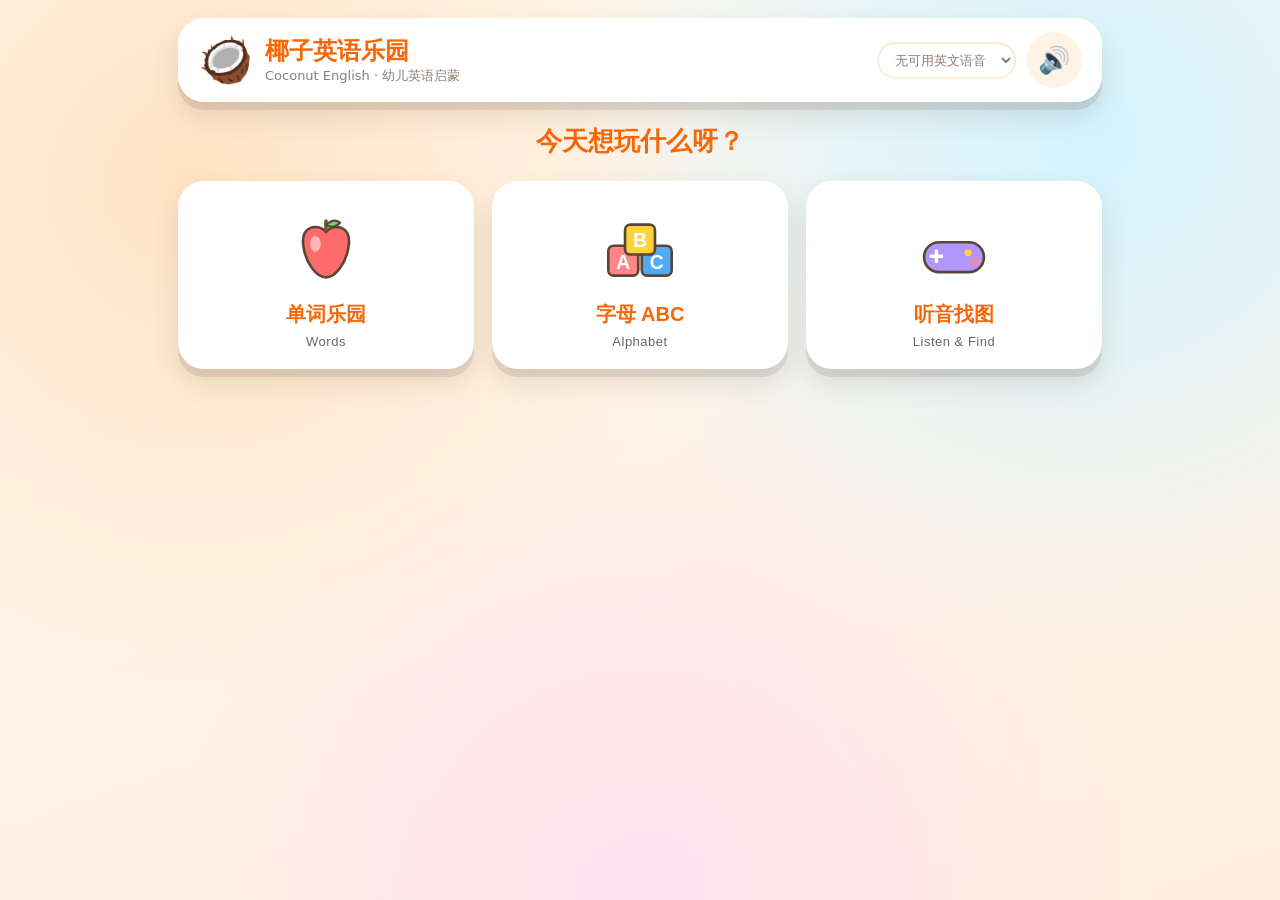
==== CoconutEnglish/index.html @ ca71a541 "Add Coconut English: 幼儿英语启蒙网页 (OpenSpec) 新增纯前端零依赖网页 CoconutEnglish，面向 3-6 岁幼儿英语启蒙： - 单词乐园：14 个主题、约 2" ====
<!DOCTYPE html>
<html lang="zh-CN">
<head>
  <meta charset="UTF-8">
  <meta name="viewport" content="width=device-width, initial-scale=1.0">
  <title>椰子英语乐园 · Coconut English</title>
  <link rel="stylesheet" href="style.css">
</head>
<body>
  <div class="bg"></div>

  <main class="app">
    <header class="top-bar">
      <div class="brand">
        <span class="avatar">🥥</span>
        <div class="brand-text">
          <h1>椰子英语乐园</h1>
          <p>Coconut English · 幼儿英语启蒙</p>
        </div>
      </div>
      <div class="header-controls">
        <select id="voiceSelect" class="voice-select" title="选择朗读嗓音" aria-label="选择朗读嗓音"></select>
        <button id="soundToggle" class="sound-btn" title="声音开关" aria-label="声音开关">🔊</button>
      </div>
    </header>

    <!-- 首页 -->
    <section class="screen" id="homeScreen">
      <h2 class="screen-title">今天想玩什么呀？</h2>
      <div class="menu-grid">
        <button class="menu-card" data-go="topic">
          <span class="menu-icon" data-icon="apple"></span>
          <span class="menu-label">单词乐园</span>
          <span class="menu-sub">Words</span>
        </button>
        <button class="menu-card" data-go="abc">
          <span class="menu-icon" data-icon="abc"></span>
          <span class="menu-label">字母 ABC</span>
          <span class="menu-sub">Alphabet</span>
        </button>
        <button class="menu-card" data-go="game">
          <span class="menu-icon" data-icon="game"></span>
          <span class="menu-label">听音找图</span>
          <span class="menu-sub">Listen &amp; Find</span>
        </button>
      </div>
    </section>

    <!-- 主题选择 -->
    <section class="screen hidden" id="topicScreen">
      <button class="back-btn" data-go="home">← 返回</button>
      <h2 class="screen-title">选一个主题吧</h2>
      <div class="topic-grid" id="topicGrid"></div>
    </section>

    <!-- 单词卡 -->
    <section class="screen hidden" id="wordScreen">
      <button class="back-btn" data-go="topic">← 返回</button>
      <h2 class="screen-title" id="wordTopicTitle"></h2>
      <div class="card-grid" id="wordGrid"></div>
    </section>

    <!-- 字母 ABC -->
    <section class="screen hidden" id="abcScreen">
      <button class="back-btn" data-go="home">← 返回</button>
      <h2 class="screen-title">点字母听发音 🔤</h2>
      <div class="abc-mode" id="abcMode">
        <span class="abc-mode-label">朗读模式：</span>
        <button class="mode-btn" data-mode="letter">只读字母</button>
        <button class="mode-btn" data-mode="word">字母+单词</button>
        <button class="mode-btn" data-mode="phonics">自然拼读</button>
      </div>
      <div class="abc-grid" id="abcGrid"></div>
    </section>

    <!-- 听音找图 -->
    <section class="screen hidden" id="gameScreen">
      <button class="back-btn" data-go="home">← 返回</button>
      <div class="game-hud">
        <span class="score-box">⭐ <span id="gameScore">0</span></span>
        <button class="replay-btn" id="replaySound">🔊 再听一次</button>
      </div>
      <h2 class="screen-title">听一听，点出正确的图片！</h2>
      <div class="game-grid" id="gameGrid"></div>
      <div class="game-feedback" id="gameFeedback"></div>
    </section>
  </main>

  <!-- 休息提醒弹框 -->
  <div class="modal-overlay hidden" id="breakModal">
    <div class="modal-card">
      <div class="modal-icon" data-icon="rest"></div>
      <h2>休息一下眼睛吧！</h2>
      <p>已经玩了 20 分钟啦，<br>看看远方，眨眨眼睛，<br>休息好再回来和椰子玩～</p>
      <button class="primary-btn" id="breakOkBtn">好的 👌</button>
    </div>
  </div>

  <script src="icons.js"></script>
  <script src="data.js"></script>
  <script src="app.js"></script>
</body>
</html>
---- CoconutEnglish/style.css ----
/* ======================================================================
   椰子英语乐园 · 样式 (style.css)
   明亮护眼配色 · 大按钮 · 卡片网格 · 可爱卡通风
   ====================================================================== */
:root {
  --bg1: #fff9f0;
  --bg2: #ffeede;
  --brand: #ff9f68;
  --brand-deep: #f76707;
  --ink: #5b4636;
  --card: #ffffff;
  --shadow: 0 8px 0 rgba(91, 70, 54, 0.12), 0 14px 28px rgba(91, 70, 54, 0.14);
  --radius: 26px;
}

* { box-sizing: border-box; margin: 0; padding: 0; }

html, body {
  height: 100%;
  font-family: "Comic Sans MS", "PingFang SC", "Microsoft YaHei", system-ui, sans-serif;
  color: var(--ink);
  -webkit-tap-highlight-color: transparent;
}

.bg {
  position: fixed;
  inset: 0;
  z-index: -1;
  background:
    radial-gradient(circle at 15% 20%, #ffe3c2 0, transparent 40%),
    radial-gradient(circle at 85% 15%, #d3f3ff 0, transparent 40%),
    radial-gradient(circle at 50% 100%, #ffe0ef 0, transparent 45%),
    linear-gradient(160deg, var(--bg1), var(--bg2));
}

.app {
  max-width: 960px;
  margin: 0 auto;
  padding: 18px 18px 60px;
}

.hidden { display: none !important; }

/* ---------------- 顶栏 ---------------- */
.top-bar {
  display: flex;
  align-items: center;
  justify-content: space-between;
  background: var(--card);
  border-radius: var(--radius);
  padding: 14px 20px;
  box-shadow: var(--shadow);
  margin-bottom: 22px;
}
.brand { display: flex; align-items: center; gap: 12px; }
.brand .avatar { font-size: 44px; line-height: 1; }
.brand-text h1 { font-size: 24px; color: var(--brand-deep); }
.brand-text p { font-size: 13px; opacity: 0.7; }

.sound-btn {
  font-size: 26px;
  width: 56px; height: 56px;
  border: none;
  border-radius: 50%;
  background: #fff3e6;
  cursor: pointer;
  transition: transform 0.15s, background 0.2s;
}
.sound-btn:hover { background: #ffe3c2; }
.sound-btn:active { transform: scale(0.9); }

.header-controls { display: flex; align-items: center; gap: 10px; }
.voice-select {
  max-width: 200px;
  font-size: 13px;
  font-family: inherit;
  color: var(--ink);
  border: 2px solid #ffe3c2;
  background: #fff;
  border-radius: 999px;
  padding: 8px 12px;
  cursor: pointer;
  outline: none;
}
.voice-select:hover { border-color: var(--brand); }

/* ---------------- 通用屏幕 / 标题 / 返回 ---------------- */
.screen { animation: fadeIn 0.35s ease; }
.screen-title {
  text-align: center;
  font-size: 26px;
  color: var(--brand-deep);
  margin: 6px 0 22px;
}
.back-btn {
  border: none;
  background: var(--card);
  color: var(--ink);
  font-size: 17px;
  font-weight: 700;
  padding: 10px 20px;
  border-radius: 999px;
  cursor: pointer;
  box-shadow: var(--shadow);
  transition: transform 0.15s;
}
.back-btn:active { transform: scale(0.94); }

/* ---------------- 通用 SVG 图标 ---------------- */
.ce-svg { width: 100%; height: 100%; display: block; }

/* ---------------- 首页菜单 ---------------- */
.menu-grid {
  display: grid;
  grid-template-columns: repeat(3, 1fr);
  gap: 18px;
}
.menu-card {
  display: flex;
  flex-direction: column;
  align-items: center;
  gap: 6px;
  background: var(--card);
  border: none;
  border-radius: var(--radius);
  padding: 26px 12px 20px;
  cursor: pointer;
  box-shadow: var(--shadow);
  transition: transform 0.18s;
}
.menu-card:hover { transform: translateY(-6px) rotate(-1deg); }
.menu-card:active { transform: scale(0.96); }
.menu-icon { width: 88px; height: 88px; }
.menu-label { font-size: 20px; font-weight: 800; color: var(--brand-deep); }
.menu-sub { font-size: 13px; opacity: 0.6; letter-spacing: 0.5px; }

/* ---------------- 主题网格 ---------------- */
.topic-grid {
  display: grid;
  grid-template-columns: repeat(4, 1fr);
  gap: 18px;
}
.topic-card {
  display: flex;
  flex-direction: column;
  align-items: center;
  gap: 8px;
  background: var(--card);
  border: none;
  border-radius: var(--radius);
  padding: 22px 10px 16px;
  cursor: pointer;
  box-shadow: var(--shadow);
  transition: transform 0.18s;
}
.topic-card:hover { transform: translateY(-5px); }
.topic-card:active { transform: scale(0.96); }
.topic-card .ce-icon-box { width: 72px; height: 72px; }
.topic-card .t-name { font-size: 18px; font-weight: 800; }
.topic-card .t-en { font-size: 12px; opacity: 0.6; }

/* ---------------- 单词卡网格 ---------------- */
.card-grid {
  display: grid;
  grid-template-columns: repeat(3, 1fr);
  gap: 18px;
}
.word-card {
  display: flex;
  flex-direction: column;
  align-items: center;
  gap: 6px;
  background: var(--card);
  border: none;
  border-radius: var(--radius);
  padding: 20px 12px 16px;
  cursor: pointer;
  box-shadow: var(--shadow);
  transition: transform 0.15s;
}
.word-card:active { transform: scale(0.95); }
.word-card .ce-icon-box { width: 92px; height: 92px; }
.word-card .w-en { font-size: 22px; font-weight: 800; color: var(--brand-deep); }
.word-card .w-zh { font-size: 15px; opacity: 0.7; }
.word-card.pop { animation: pop 0.45s ease; }

/* ---------------- 字母 ABC 网格 ---------------- */
.abc-mode {
  display: flex;
  flex-wrap: wrap;
  align-items: center;
  justify-content: center;
  gap: 8px;
  margin-bottom: 20px;
}
.abc-mode-label { font-size: 15px; font-weight: 700; opacity: 0.7; }
.mode-btn {
  font-size: 15px;
  font-weight: 700;
  border: 2px solid #ffe3c2;
  background: #fff;
  color: var(--ink);
  padding: 8px 16px;
  border-radius: 999px;
  cursor: pointer;
  transition: transform 0.12s, background 0.2s, border-color 0.2s;
}
.mode-btn:hover { border-color: var(--brand); }
.mode-btn:active { transform: scale(0.94); }
.mode-btn.active {
  background: var(--brand);
  border-color: var(--brand);
  color: #fff;
}
.abc-grid {
  display: grid;
  grid-template-columns: repeat(auto-fill, minmax(120px, 1fr));
  gap: 16px;
}
.abc-card {
  display: flex;
  flex-direction: column;
  align-items: center;
  gap: 6px;
  background: var(--card);
  border: none;
  border-radius: 20px;
  padding: 16px 12px;
  cursor: pointer;
  box-shadow: var(--shadow);
  transition: transform 0.15s;
  text-align: center;
}
.abc-card:active { transform: scale(0.95); }
.abc-card.pop { animation: pop 0.45s ease; }
.abc-letter {
  font-size: 40px;
  font-weight: 800;
  color: var(--brand-deep);
  line-height: 1;
}
.abc-icon-box { width: 56px; height: 56px; flex: 0 0 auto; }
.abc-meta { display: flex; flex-direction: column; line-height: 1.3; }
.abc-word { font-size: 16px; font-weight: 700; }
.abc-zh { font-size: 13px; opacity: 0.65; }

/* ---------------- 听音找图游戏 ---------------- */
.game-hud {
  display: flex;
  align-items: center;
  justify-content: space-between;
  margin: 4px 0 8px;
}
.score-box {
  font-size: 22px;
  font-weight: 800;
  color: var(--brand-deep);
  background: var(--card);
  padding: 8px 18px;
  border-radius: 999px;
  box-shadow: var(--shadow);
}
.replay-btn {
  font-size: 17px;
  font-weight: 700;
  border: none;
  background: #d3f3ff;
  color: #1565a0;
  padding: 10px 18px;
  border-radius: 999px;
  cursor: pointer;
  box-shadow: var(--shadow);
  transition: transform 0.15s;
}
.replay-btn:active { transform: scale(0.93); }
.game-grid {
  display: grid;
  grid-template-columns: repeat(2, 1fr);
  gap: 18px;
  max-width: 560px;
  margin: 0 auto;
}
.game-card {
  background: var(--card);
  border: 4px solid transparent;
  border-radius: var(--radius);
  padding: 18px;
  cursor: pointer;
  box-shadow: var(--shadow);
  transition: transform 0.15s, border-color 0.2s;
}
.game-card .ce-icon-box { width: 100%; height: 110px; }
.game-card:active { transform: scale(0.96); }
.game-card.correct { border-color: #69db7c; animation: pop 0.5s ease; }
.game-card.wrong { border-color: #ff8787; animation: shake 0.4s ease; }
.game-feedback {
  text-align: center;
  font-size: 30px;
  font-weight: 800;
  min-height: 44px;
  margin-top: 18px;
}

/* ---------------- 休息提醒弹框 ---------------- */
.modal-overlay {
  position: fixed;
  inset: 0;
  background: rgba(91, 70, 54, 0.45);
  display: flex;
  align-items: center;
  justify-content: center;
  z-index: 100;
  animation: fadeIn 0.3s ease;
  padding: 20px;
}
.modal-card {
  background: var(--card);
  border-radius: 32px;
  padding: 32px 28px;
  text-align: center;
  max-width: 360px;
  width: 100%;
  box-shadow: 0 20px 50px rgba(0, 0, 0, 0.25);
  animation: pop 0.45s ease;
}
.modal-icon { width: 110px; height: 110px; margin: 0 auto 14px; }
.modal-card h2 { font-size: 24px; color: var(--brand-deep); margin-bottom: 12px; }
.modal-card p { font-size: 16px; line-height: 1.7; opacity: 0.8; margin-bottom: 22px; }

.primary-btn {
  font-size: 20px;
  font-weight: 800;
  border: none;
  background: var(--brand);
  color: #fff;
  padding: 14px 36px;
  border-radius: 999px;
  cursor: pointer;
  box-shadow: 0 6px 0 var(--brand-deep);
  transition: transform 0.12s;
}
.primary-btn:active { transform: translateY(4px); box-shadow: 0 2px 0 var(--brand-deep); }

/* ---------------- 动画 ---------------- */
@keyframes fadeIn { from { opacity: 0; } to { opacity: 1; } }
@keyframes pop {
  0% { transform: scale(0.7); }
  60% { transform: scale(1.12); }
  100% { transform: scale(1); }
}
@keyframes shake {
  0%, 100% { transform: translateX(0); }
  25% { transform: translateX(-8px); }
  75% { transform: translateX(8px); }
}

/* ---------------- 响应式 ---------------- */

/* 平板 / iPad（641–1024px）：中等屏，列数与间距更舒展 */
@media (min-width: 641px) and (max-width: 1024px) {
  .app { padding: 16px 22px 60px; }
  .topic-grid { grid-template-columns: repeat(3, 1fr); }
  .card-grid { grid-template-columns: repeat(3, 1fr); gap: 20px; }
  .abc-grid { grid-template-columns: repeat(auto-fill, minmax(130px, 1fr)); }
  .game-grid { max-width: 640px; gap: 22px; }
  .game-card .ce-icon-box { height: 140px; }
  .word-card .ce-icon-box { width: 104px; height: 104px; }
}

/* iPad 横屏等较宽平板（769–1024px）：单词卡放到 4 列 */
@media (min-width: 769px) and (max-width: 1024px) {
  .topic-grid { grid-template-columns: repeat(4, 1fr); }
  .card-grid { grid-template-columns: repeat(4, 1fr); }
}

/* 手机（≤640px） */
@media (max-width: 640px) {
  .app { padding: 14px 14px 50px; }
  .top-bar { padding: 12px 14px; }
  .topic-grid { grid-template-columns: repeat(2, 1fr); gap: 14px; }
  .card-grid { grid-template-columns: repeat(2, 1fr); gap: 14px; }
  .abc-grid { grid-template-columns: repeat(auto-fill, minmax(96px, 1fr)); gap: 12px; }
  .game-grid { gap: 14px; }
  .game-card .ce-icon-box { height: 92px; }
  .menu-grid { gap: 12px; }
  .menu-icon { width: 64px; height: 64px; }
  .menu-label { font-size: 17px; }
  .brand .avatar { font-size: 36px; }
  .brand-text h1 { font-size: 20px; }
  .brand-text p { font-size: 11px; }
  .screen-title { font-size: 22px; }
  .sound-btn { width: 48px; height: 48px; font-size: 22px; }
  .voice-select { max-width: 96px; font-size: 11px; padding: 6px 8px; }
}

/* 小屏手机（≤380px）：单词/字母进一步紧凑 */
@media (max-width: 380px) {
  .abc-letter { font-size: 34px; }
  .word-card .w-en { font-size: 19px; }
  .voice-select { max-width: 78px; }
}
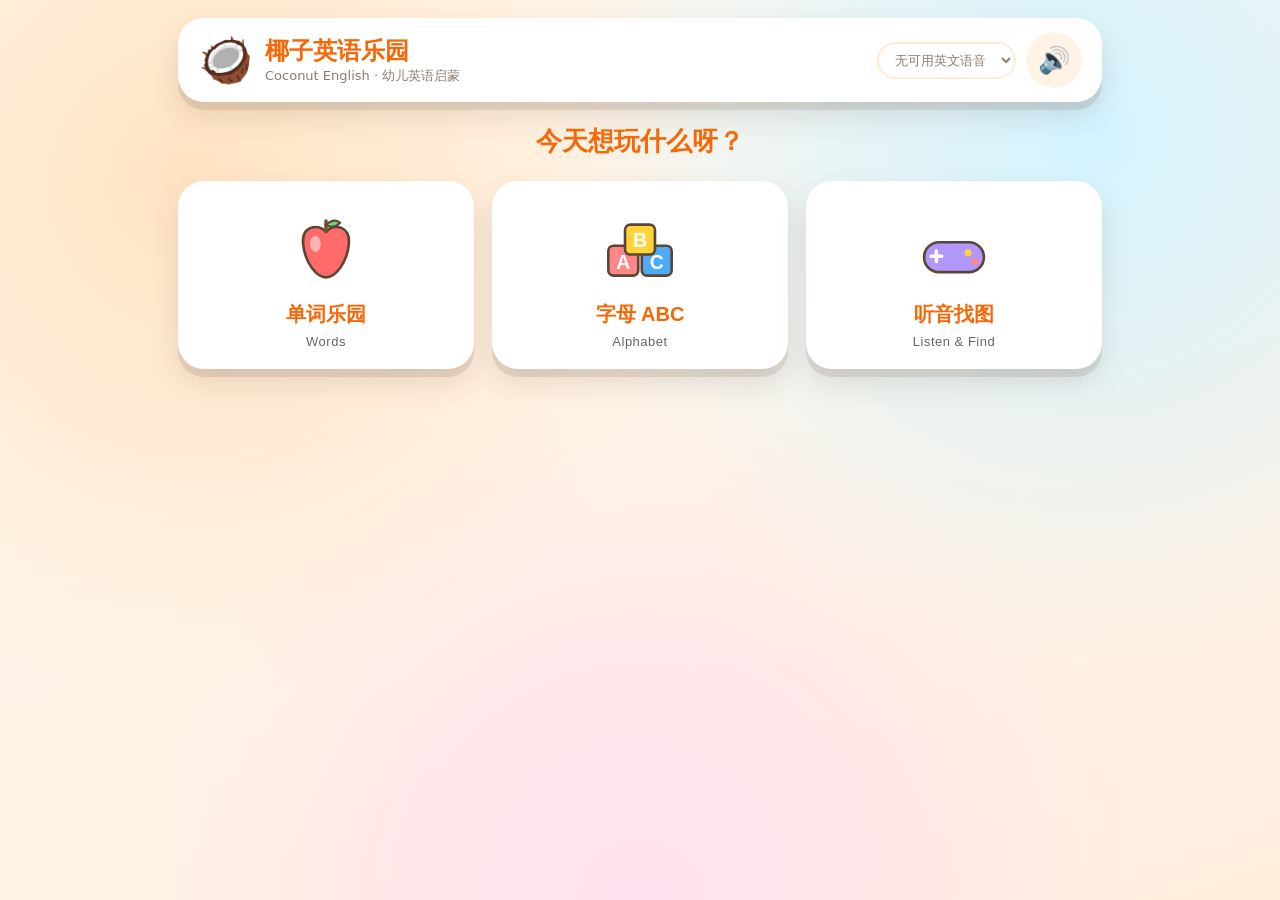
==== commit bd45b4a3: "Fix: A/G发音修正、删除自然拼读模式、iOS嗓音切换修复 - A用'ay'、G用'jee'避免TTS误读，其他字母直接读 - 删除自然拼读模式，只保留两档：只读字母 / 字母+单词 - iOS " ====
--- a/CoconutEnglish/index.html
+++ b/CoconutEnglish/index.html
@@ -68,7 +68,6 @@
         <span class="abc-mode-label">朗读模式：</span>
         <button class="mode-btn" data-mode="letter">只读字母</button>
         <button class="mode-btn" data-mode="word">字母+单词</button>
-        <button class="mode-btn" data-mode="phonics">自然拼读</button>
       </div>
       <div class="abc-grid" id="abcGrid"></div>
     </section>
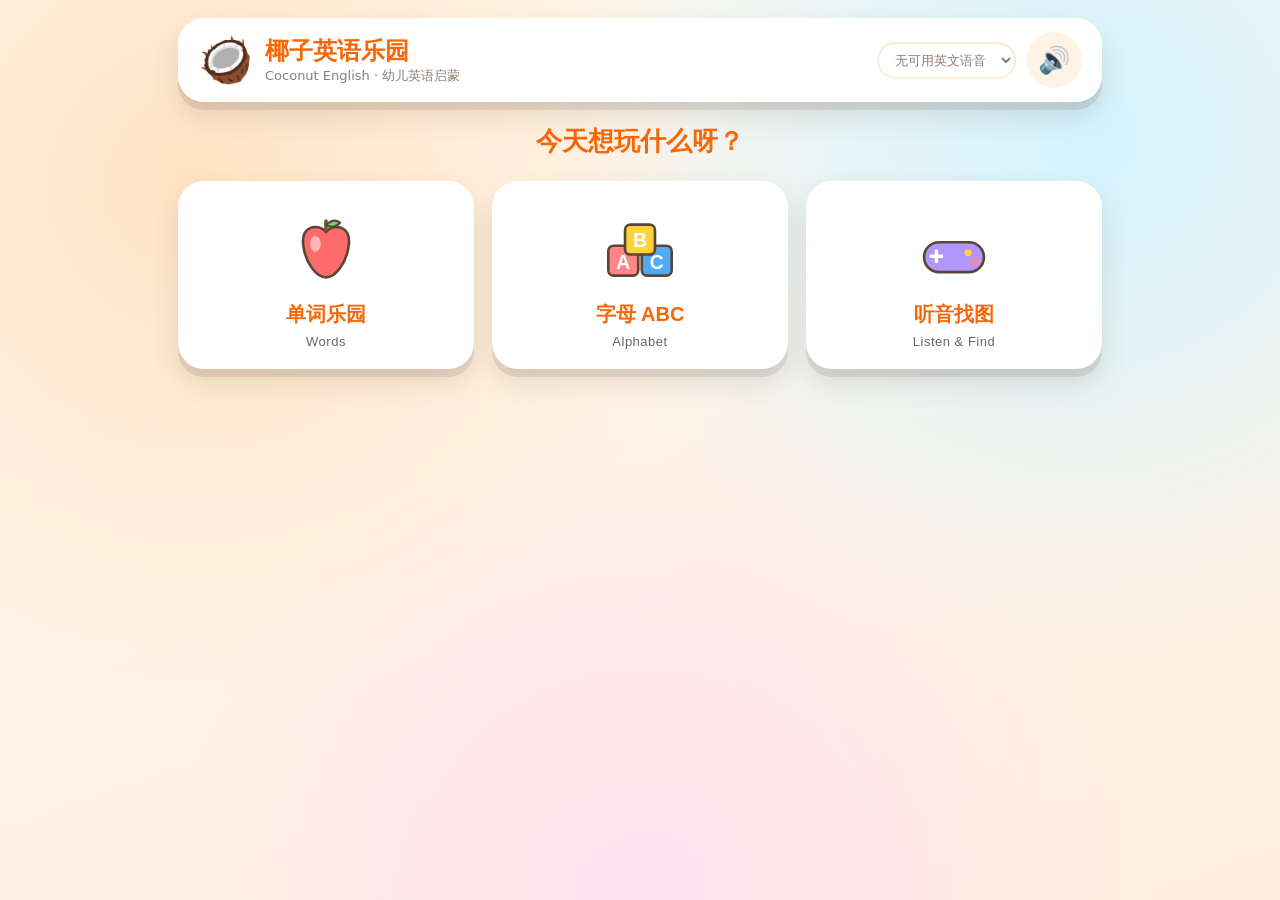
==== commit 85181b66: "Add cache bust: ?v=2 强制加载最新JS/CSS" ====
--- a/CoconutEnglish/index.html
+++ b/CoconutEnglish/index.html
@@ -4,7 +4,7 @@
   <meta charset="UTF-8">
   <meta name="viewport" content="width=device-width, initial-scale=1.0">
   <title>椰子英语乐园 · Coconut English</title>
-  <link rel="stylesheet" href="style.css">
+  <link rel="stylesheet" href="style.css?v=2">
 </head>
 <body>
   <div class="bg"></div>
@@ -95,8 +95,8 @@
     </div>
   </div>
 
-  <script src="icons.js"></script>
-  <script src="data.js"></script>
-  <script src="app.js"></script>
+  <script src="icons.js?v=2"></script>
+  <script src="data.js?v=2"></script>
+  <script src="app.js?v=2"></script>
 </body>
 </html>
